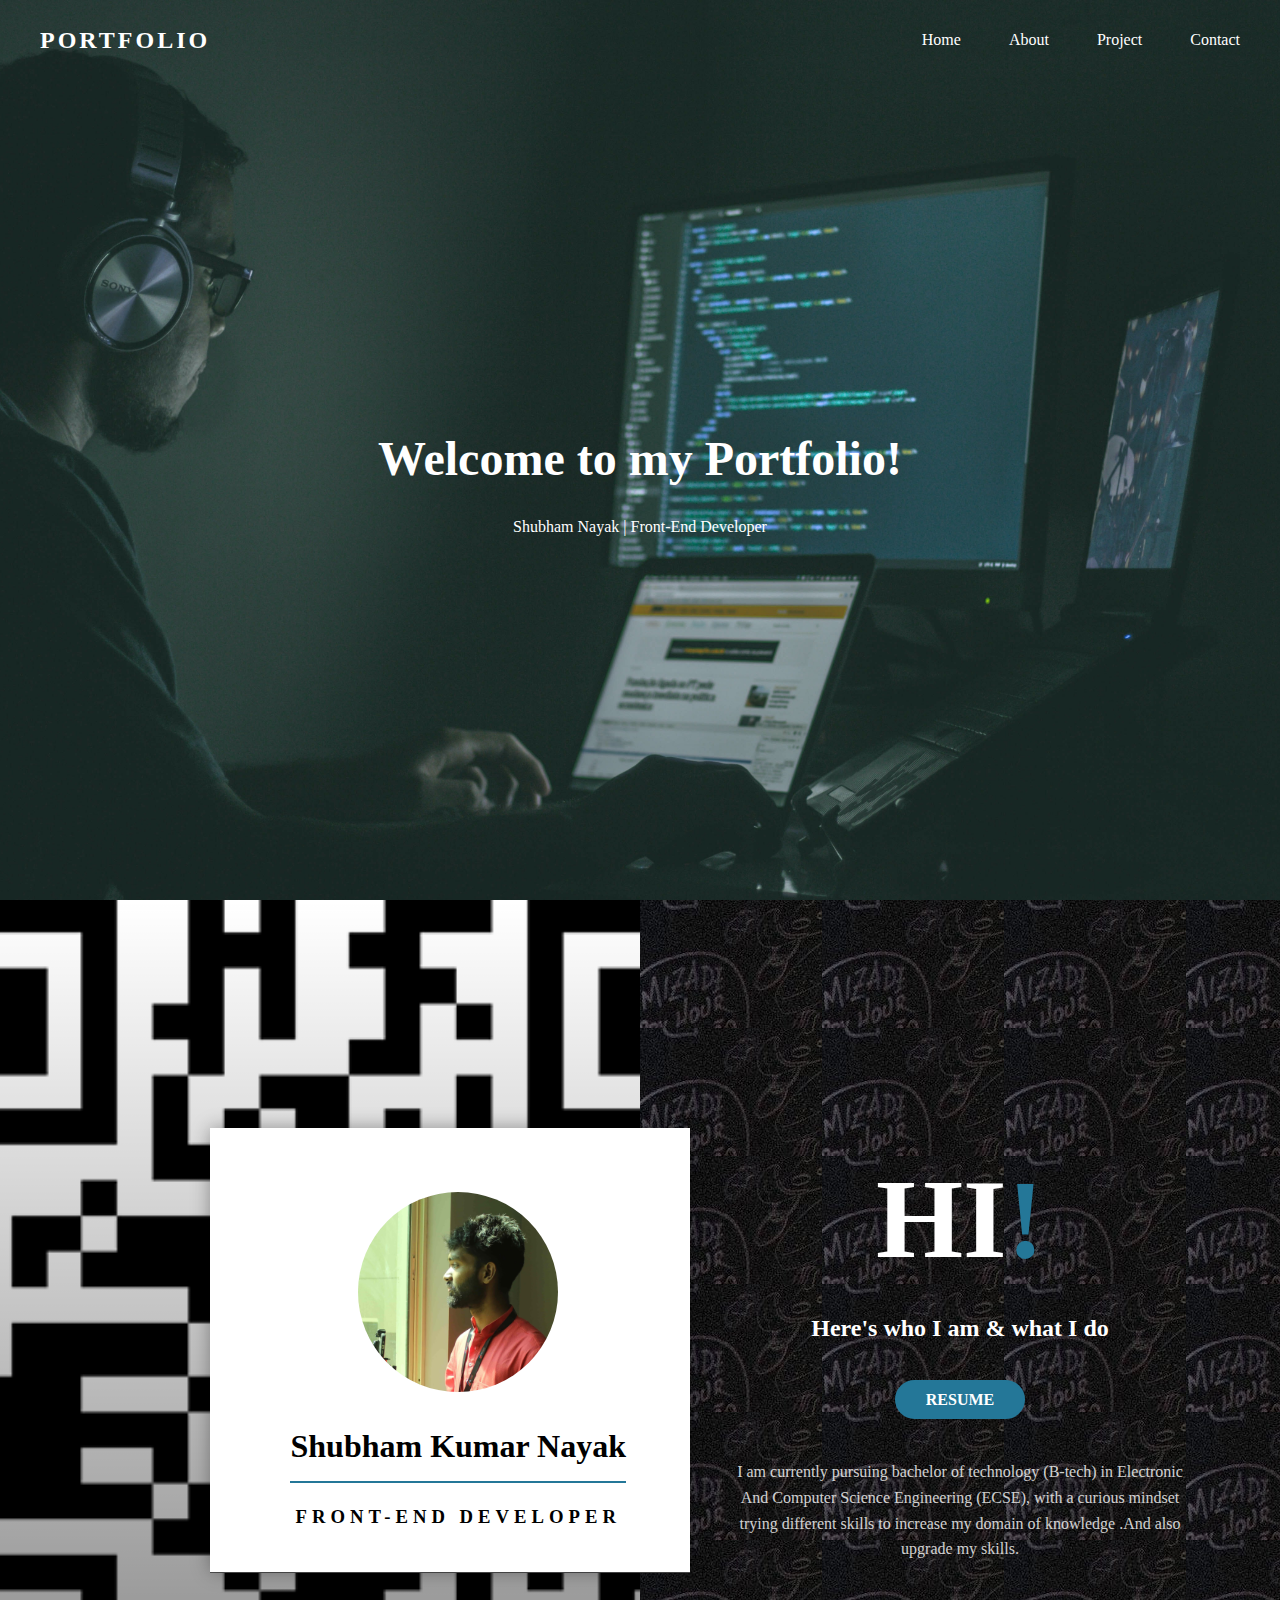
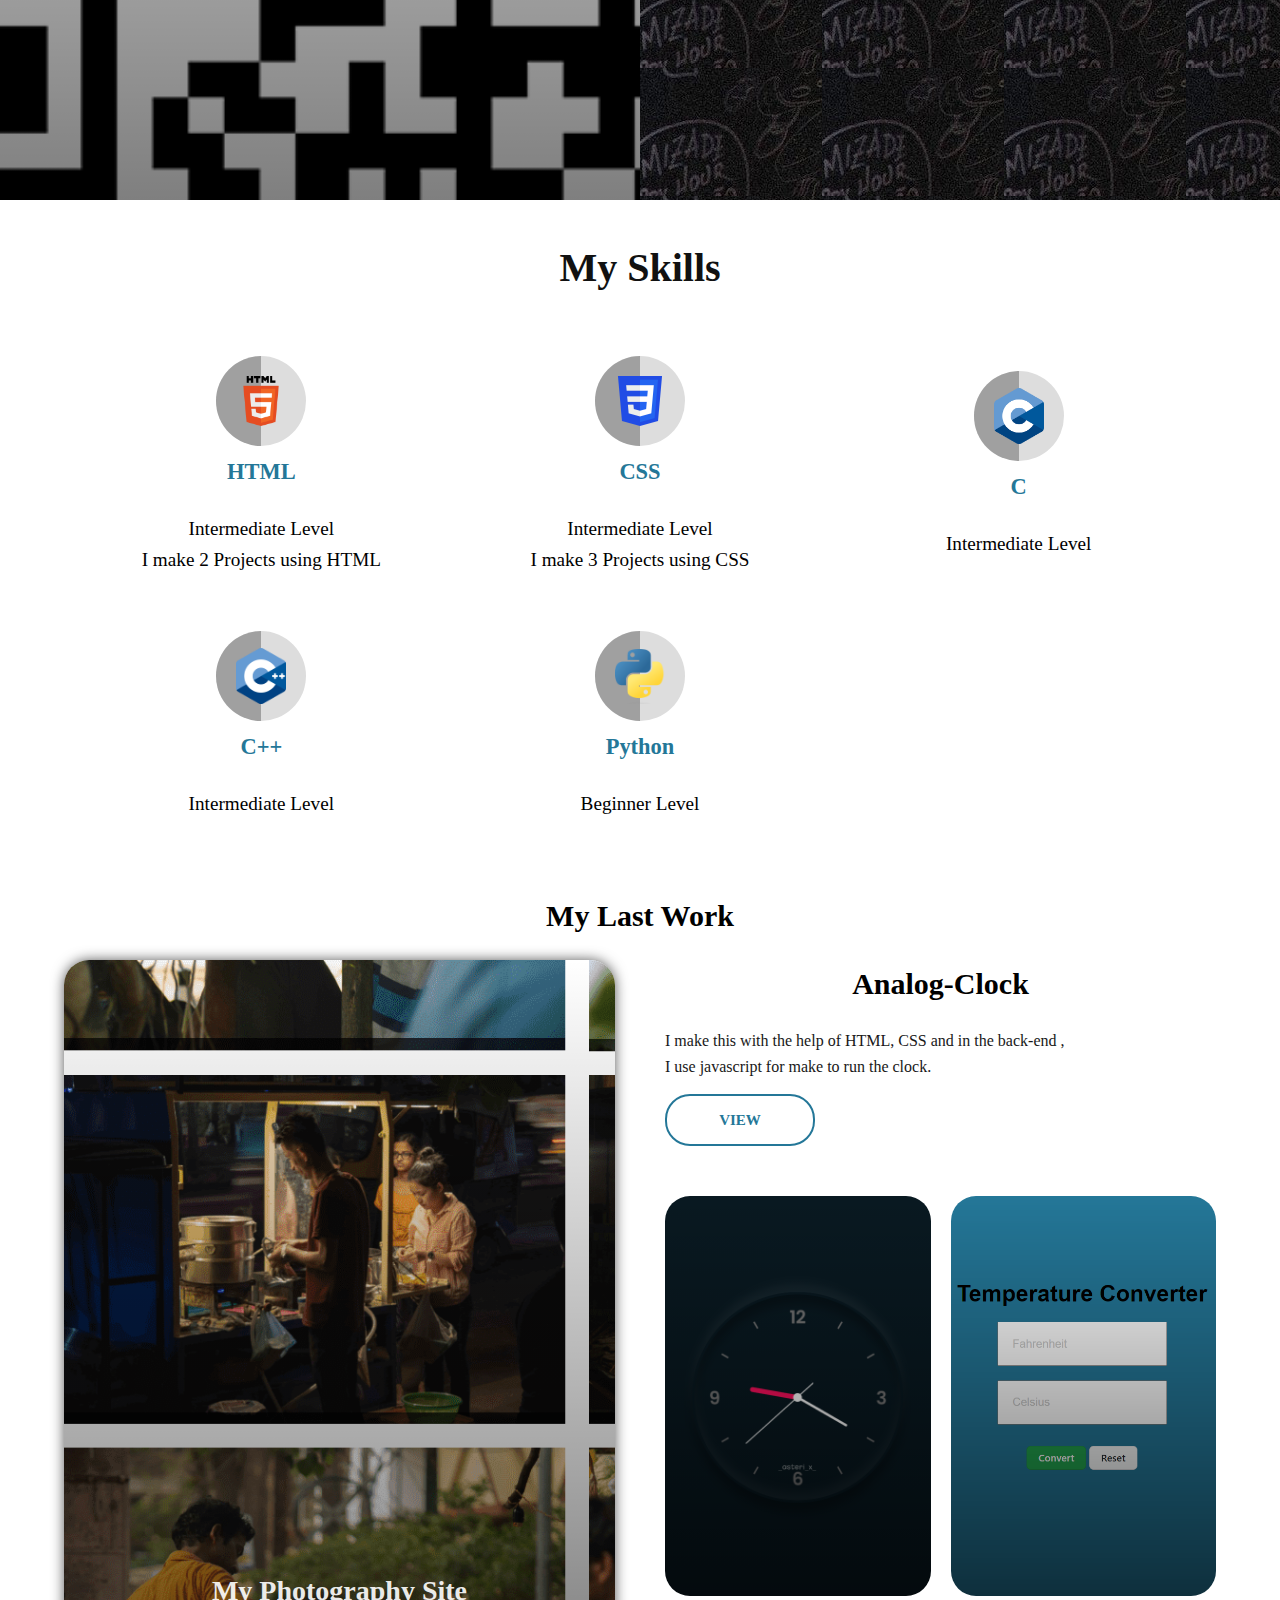
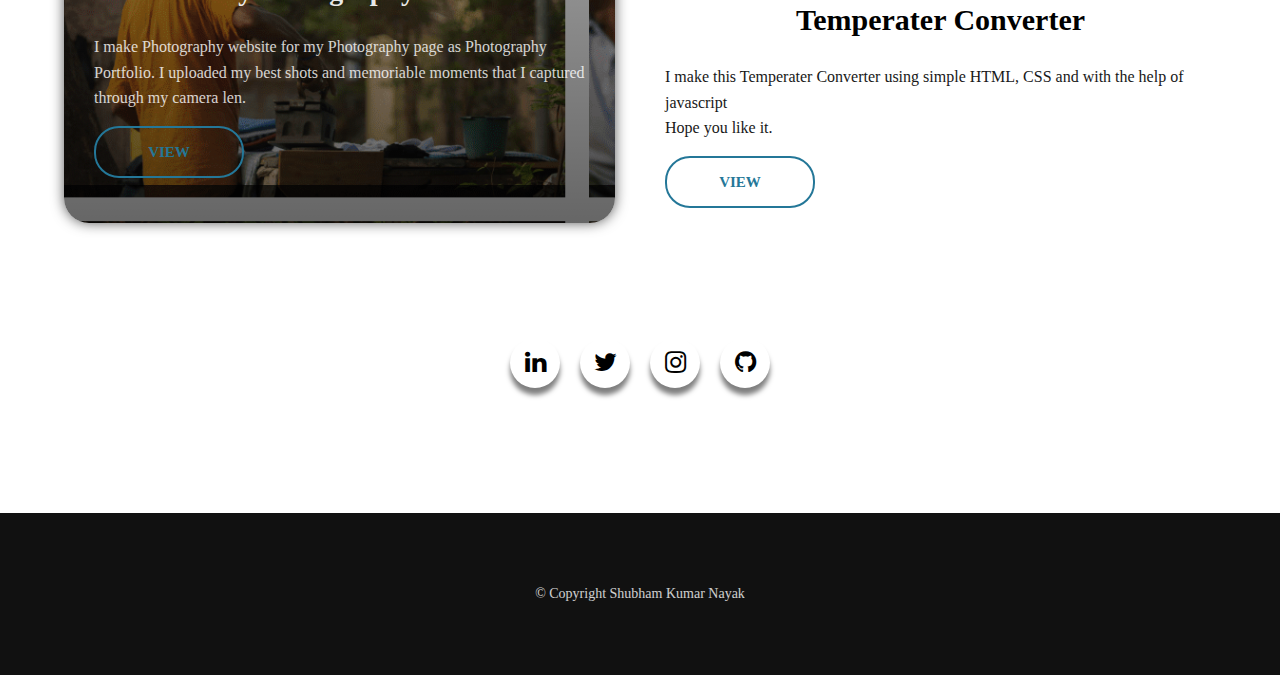
==== index.html @ f909d2b5 "Add files via upload" ====
<!DOCTYPE html>
<html lang="en">

<head>
  <meta charset="UTF-8">
  <meta name="viewport" content="width=device-width, initial-scale=1.0">
  <!-- FONT- AWESOME -->
  <link rel="stylesheet" href="https://cdnjs.cloudflare.com/ajax/libs/font-awesome/6.4.0/css/all.min.css"
    integrity="sha512-iecdLmaskl7CVkqkXNQ/ZH/XLlvWZOJyj7Yy7tcenmpD1ypASozpmT/E0iPtmFIB46ZmdtAc9eNBvH0H/ZpiBw=="
    crossorigin="anonymous" referrerpolicy="no-referrer" />
  <!-- ICON -->
  <link rel="stylesheet" href="https://stackpath.bootstrapcdn.com/font-awesome/4.7.0/css/font-awesome.min.css">
  <!-- CSS -->
  <link rel="stylesheet" href="style.css">
  <title>Portfolio</title>
</head>

<body>
  <!-- HEADER SECTION -->
  <div id="#home">
    <header>
      <div class="navbar">
        <div class="logo">
          <h4>PORTFOLIO</h4>
        </div>
        <ul class="links">
          <li><a href="index.html">Home</a></li>
          <li><a href="#about">About</a></li>
          <li><a href="project.html">Project</a></li>
          <li><a href="#contact">Contact</a></li>
        </ul>
        <div class="toggle_btn">
          <i class="fa-solid fa-bars"></i>
        </div>
      </div>
      <div class="dropdown_menu">
        <li><a href="index.html">Home</a></li>
        <li><a href="#about">About</a></li>
        <li><a href="project.html">Project</a></li>
        <li><a href="#contact">Contact</a></li>
      </div>

    </header>
    <main>
      <section id="hero">
        <h1>Welcome to my Portfolio!</h1>
        <p>Shubham Nayak | Front-End Developer</p>
      </section>
    </main>
  </div>

  <!-- ABOUT SECTION -->
  <div id="about">
    <div class="about-wrapper">
      <div class="about-left">
        <div class="about-left-content">
          <div>
            <div class="shadow">
              <div class="about-img">
                <img src="./img/IMG_7704.JPG" alt="about image">
              </div>
            </div>

            <h2>Shubham Kumar Nayak</h2>
            <h3>Front-End Developer</h3>
          </div>

        </div>
      </div>

      <div class="about-right">
        <h1>hi<span>!</span></h1>
        <h2>Here's who I am & what I do</h2>
        <div class="about-btns">
          <button type="button" class="btn btn-pink"><a href="./img/Shubham's Resume.pdf" id="a"
              download="ture">Resume</a></button>
        </div>

        <div class="about-para">
          <p>I am currently pursuing bachelor of technology (B-tech) in Electronic And Computer Science
            Engineering (ECSE), with a curious
            mindset trying different skills to increase my domain of knowledge .And also upgrade my skills.</p>

        </div>
      </div>
    </div>
  </div>

  <!-- MY SKILL SECTION -->
  <div class="inner">
    <div class="header1">
      <h1>My Skills</h1>
    </div>
    <div class="container2">
      <div class="skill-box">
        <div class="skill-title">
          <div class="img">
            <img src="./img/HTML5_logo_and_wordmark.svg.png" class="skill-icon">
          </div>
          <h3>HTML</h3>
        </div>
        <p>Intermediate Level <br>
         I make 2 Projects using HTML</p>
      </div>
      <div class="skill-box">
        <div class="skill-title">
          <div class="img">
            <img src="./img/CSS3_logo.svg.png" class="skill-icon">
          </div>
          <h3>CSS</h3>
        </div>
        <p>Intermediate Level <br>
          I make 3 Projects using CSS</p>
      </div>
      <div class="skill-box">
        <div class="skill-title">
          <div class="img">
            <img src="./img/C_Logo.png" class="skill-icon">
          </div>
          <h3>C </h3>
        </div>
        <p>Intermediate Level</p>
      </div>
      <div class="skill-box">
        <div class="skill-title">
          <div class="img">
            <img src="./img/ISO_C++_Logo.svg.png" class="skill-icon">
          </div>
          <h3>C++</h3>
        </div>
        <p>Intermediate Level</p>
      </div>
      <div class="skill-box">
        <div class="skill-title">
          <div class="img">
            <img src="./img/Python-logo-notext.svg.png" class="skill-icon">
          </div>
          <h3>Python</h3>
        </div>
        <p>Beginner Level</p>
      </div>

    </div>
  </div>

  <!-- MY WORK SECTION -->
  <section class="section-one">
    <h2>My Last Work</h2>

    <div class="container">
      <div class="sec-one-left">

        <div>
          <h3>My Photography Site</h3>
          <p>I make Photography website for my Photography page as Photography <br>Portfolio.
            I uploaded my best shots and memoriable moments that I captured through my camera len.
          </p>
          <a href="https://asterix014.github.io/digilens/" target="_blank" class="btn1">view</a>
        </div>
      </div>

      <div class="sec-one-right">
        <div class="work-content">
          <h3>Analog-Clock</h3>
          <p>I make this with the help of HTML, CSS and in the back-end ,<br>I use javascript for make to run the clock.
          </p>
          <a href="https://asterix014.github.io/Analog-clock/" target="_blank" class="btn1">view</a>
        </div>
        <div class="work-imgs">
          <div class="work-img-1">
            <!--image here-->
          </div>
          <div class="work-img-2">
            <!-- image here -->
          </div>
        </div>
        <h3>Temperater Converter</h3>
        <p>I make this Temperater Converter using simple HTML, CSS and with the help of javascript <br>
        Hope you like it.</p>
        <a href="https://asterix014.github.io/Temperature_converter/" target="_blank" class="btn1">view</a>
      </div>
    </div>
  </section>
  <!-- CONTACT SECTION -->
  <div id="contact">
    <section class="section-two">
      <div class="social-menu">
        <ul>
          <li><a href="https://www.linkedin.com/in/shubham-kumar-nayak-579475253/" target="_blank"><i class="fa fa-linkedin"></i></a></li>
          <li><a href="https://twitter.com/shubhamnayak446" target="_blank"><i class="fa fa-twitter"></i></a></li>
          <li><a href="https://www.instagram.com/_asteri_x_/?igshid=MzNlNGNkZWQ4Mg%3D%3D" target="_blank"><i class="fa fa-instagram"></i></a></li>
          <li><a href="https://github.com/asterix014" target="_blank"><i class="fa fa-github"></i></a></li>
        </ul>
      </div>
    </section>
  </div>

  <!-- FOOTER SECTION -->
  <footer class="footer">
    <div class="footer-container container">
    </div>
    <p>&copy; Copyright Shubham Kumar Nayak </p>
  </footer>

  <!-- SCRIPT SECTION -->
  <script>
    const toggleBtn = document.querySelector('.toggle_btn')
    const toggleBtnIcon = document.querySelector('.toggle_btn i')
    const dropDownMenu = document.querySelector('.dropdown_menu')

    toggleBtn.onclick = function () {
      dropDownMenu.classList.toggle('open')
      const isOpen = dropDownMenu.classList.contains('open')

      toggleBtnIcon.classList = isOpen
        ? 'fa-solid fa-xmark'
        : "fa-solid fa-bars"

    }

  </script>

</body>

</html>
---- style.css ----
* {
    padding: 0;
    margin: 0;
    box-sizing: border-box;
    font-family: 'Poppins';

}

body {
    line-height: 1.6;
    height: 100vh;
    background-color: #fff;
    background-image: url(./img/jefferson-santos-9SoCnyQmkzI-unsplash.jpg);
    background-repeat: no-repeat;
    background-size: cover;
    background-position: center;
}

img {
    width: 100%;
    display: block;
}

/********************** Utility Classes *******************/
.flex {
    display: flex;
    justify-content: center;
    align-items: center;
}

.container1 {
    width: 100%;
    height: 100vh;
    background-color: rgba(0, 0, 0, 0.01);
    align-items: center;
    justify-content: center;

}

.container {
    width: 90vw;
    margin: 0 auto;
}

.btn1 {
    background: #247798;
    border: none;
    display: block;
    width: 150px;
    text-align: center;
    color: #247798;
    text-transform: uppercase;
    background: transparent;
    font-size: 15px;
    font-weight: bold;
    padding: 12px;
    border: 2px solid #247798;
    border-radius: 25px;
    margin: 15px 0;
    transition: all 0.5s ease;
}

.btn1:hover {
    background: #247798;
    color: #fff;
}

.container1 h4 {
    font-size: 25px;
    width: 60px;
    cursor: pointer;
    color: aliceblue;
}

/* Nav section */
li {
    list-style: none;
}

a {
    text-decoration: none;
    color: #fff;
    font-size: 1rem;
}

a:hover {
    color: orange;
}

/* Header section */
header {
    position: relative;
    padding: 0 2rem;
}

.navbar {
    width: 100%;
    height: 60px;
    max-width: 1200px;
    padding-top: 20px;
    margin: 0 auto;
    display: flex;
    align-items: center;
    justify-content: space-between;
}

.navbar .logo h4 {
    color: #fff;
    font-size: 1.5rem;
    font-weight: 600;
    letter-spacing: 3px;

}

.navbar .links {
    display: flex;
    gap: 3rem;
}

.navbar .toggle_btn {
    color: #fff;
    font-size: 1.5rem;
    cursor: pointer;
    display: none;
}

.dropdown_menu {
    display: none;
    position: absolute;
    right: 2rem;
    top: 60px;
    height: 0px;
    width: 300px;
    background: rgba(225, 225, 225, 0.1);
    backdrop-filter: blur(15px);
    border-radius: 10px;
    overflow: hidden;
    transition: height 0.2rem cubic-bezier(0.175, 0.885, 0.32, 1.275);
}

.dropdown_menu.open {
    height: 160px;
}

.dropdown_menu li {
    padding: 0.7rem;
    display: flex;
    align-items: center;
    justify-content: center;
}

.dropdown_menu .action_btn {
    width: 100%;
    display: flex;
    justify-content: center;
}

section#hero {
    height: calc(100vh - 60px);
    display: flex;
    flex-direction: column;
    align-items: center;
    justify-content: center;
    text-align: center;
    color: #fff;
}

#hero h1 {
    font-size: 3rem;
    margin-bottom: 1rem;
}

/* About section */

.about-left {
    background: linear-gradient(rgba(0, 0, 0, 0), rgba(0, 0, 0, 0.5)), url("./img/unnamed.png") center/cover no-repeat;

    display: flex;
    flex-direction: column;
    align-items: center;
    justify-content: center;
    height: 100vh;

}

.about-left-content>div {
    background: #fff;
    background-repeat: no-repeat;
    background-size: cover;
    background-position: center;
    padding: 4rem 4rem 2.5rem 5rem;
    text-align: center;
}

.about-left-content {
    backdrop-filter: blur(300px);
    box-shadow: 0px 0px 18px -1px rgba(0, 0, 0, 0.39);
    -webkit-box-shadow: 0px 0px 18px -1px rgba(0, 0, 0, 0.39);
    -moz-box-shadow: 0px 0px 18px -1px rgba(0, 0, 0, 0.39);

}

.about-img img {
    display: block;
    width: 200px;
    padding-bottom: 10px;
}

.about-img {
    width: 200px;
    height: 200px;
    overflow: hidden;
    border-radius: 50%;
    transition: all 0.5s ease-in-out;
}

.shadow {
    margin-left: auto;
    margin-right: auto;
    border-radius: 50%;
    width: 200px;
    height: 200px;
    position: relative;
    cursor: pointer;

}

.shadow::after {
    content: "";
    position: absolute;
    background: rgba(0, 0, 0, 0.4);
    left: 50%;
    transform: translateX(-50%);
    bottom: -20px;
    height: 7px;
    width: 50px;
    filter: blur(3px);
    -webkit-filter: blur(3px);
    opacity: 0;
    transition: all 0.6s ease;
}

.shadow:hover .about-img {
    transform: translateY(-10px);
}

.shadow:hover::after {
    opacity: 1;
}

.about-left-content h2 {
    font-size: 2rem;
    margin: 2.2rem 0 0.6rem 0;
    line-height: 1.2;
    color: black;
    padding-bottom: 1rem;
    border-bottom: 2px solid #247798;
}

.about-left-content h3 {
    text-transform: uppercase;
    font-weight: 300;
    letter-spacing: 5px;
    margin-top: 1.2rem;
    color:#000;
    font-weight: bold;
}

.about-right {
    background: url(./img/img\ 10.jpg);
    height: 100vh;
    display: flex;
    flex-direction: column;
    align-items: center;
    justify-content: center;
    padding: 0 5rem;
    text-align: center;
}

.about-right h1 {
    font-size: 7rem;
    color: #fff;
    text-transform: uppercase;
}

.about-right h1 span {
    color: #247798;
    ;
}

.about-right h2 {
    color: #fff;
    font-weight: 600;
}

.about-btns {
    display: flex;
    margin: 2rem 0;
}

.about-btns a {
    color: #fff;
    text-decoration: none;

}

#a {
    left: 80px;
}

.btn {
    border: none;
    font-size: 0.9rem;
    text-transform: uppercase;
    border: 2px solid #000;
    border-radius: 20px;
    padding: 0.55rem 0;
    width: 130px;
    font-weight: 600;
    background: transparent;
    margin: 0 0.5rem;
    cursor: pointer;
}

.btn1.btn1-pink {
    background: #247798;
    color: #fff;
    border-color: #247798;
    transition: all 0.5s ease-in-out;
}

.btn1.btn1-pink:hover {
    background: transparent;
    border-color: #247798;
    color: #000;
}

.btn1.btn1-white {
    transition: all 0.5s ease-in-out;
}

.btn1.btn1-white:hover {
    background: #247798;
    border-color: #247798;
    color: #fff;
}


.btn.btn-pink {
    background: #247798;
    color: #fff;
    border-color: #247798;
    transition: all 0.5s ease-in-out;
}

.btn.btn-pink:hover {
    background: transparent;
    border-color: #247798;
    color: #000;
}

.btn.btn-white {
    transition: all 0.5s ease-in-out;
}

.btn.btn-white:hover {
    background: #247798;
    border-color: #247798;
    color: #fff;
}
.about-para p {
    font-weight: 300;
    padding: 0.5rem;
    color: #fff;
    opacity: 0.8;
}

/* Skill section */

.inner {
    padding-top: 20px;

}

.header1 {
    text-align: center;
    color: #111;
    padding: 1rem;
    font-size: 20px;
    font-weight: 200;
    position: relative;
}

.container2 {
    display: grid;
    grid-template-columns: repeat(3, 1fr);
    justify-content: center;
    align-items: center;
    text-align: center;
    grid-gap: 1rem;
    padding: 1rem 80px;
    font-size: 1.2rem;
}

.skill-box {
    padding: 1rem;
    color: #000;
    cursor: pointer;
}

.skill-title {
    display: flex;
    flex-direction: column;
    align-items: center;
    padding: 0.5rem;
    margin-bottom: 0.5rem;
    position: relative;
   
}

.skill-box:hover>.skill-title:after,
.skill-box:hover>.skill-title:before {
    width: 35px;
}

.skill-box:hover .img {
    transform: translateY(-10px);
}

.skill-title:after {
    content: '';
    position: absolute;
    bottom: 0;
    right: 50%;
    width: 0;
    height: 4px;
    border-radius: 2px 0 0 2px;
    background-color: #247798;
    transition: .5s;
}

.skill-title::before {
    content: '';
    position: absolute;
    bottom: 0;
    left: 50%;
    width: 0;
    height: 4px;
    border-radius: 0 2px 2px 0;
    background-color: #247798;
    transition: .5s;

}

.img {
    width: 90px;
    height: 90px;
    position: relative;
    border-radius: 45px;
    background-color: #ddd;
    display: flex;
    justify-content: center;
    align-items: center;
    transition: .5s;
}

.img:after {
    content: ' ';
    position: absolute;
    top: 0;
    left: 0;
    width: 50%;
    height: 90px;
    background: rgba(100, 100, 100, 0.5);
    border-radius: 45px 0 0 45px;

}

.skill-title h3 {
    color: #247798;
    margin: 0.5rem;
}

.skill-icon {
    width: 50px;
    z-index: 2;
}

/* my work section */
/* section one */
.section-one {

    margin: 40px 0;
    min-height: 100vh;
}

.section-one h3 {
    text-align: center;
    color: #fff;
    padding-bottom: 20px;
    font-size: 30px;

}
.section-one h2 {
    text-align: center;
    color: #000;
    padding-bottom: 20px;
    font-size: 30px;

}

.sec-one-left {
    height: 100vh;
    border-radius: 25px;
    background: linear-gradient(rgba(0, 0, 0, 0), rgba(0, 0, 0, 0.6)),  url("./img/Screenshot\ 2023-07-16\ 224457.png") center/cover no-repeat;
    box-shadow: 0px 0px 14px -1px rgba(0, 0, 0, 0.75);
    -webkit-box-shadow: 0px 0px 14px -1px rgba(0, 0, 0, 0.75);
    -moz-box-shadow: 0px 0px 14px -1px rgba(0, 0, 0, 0.75);
}

.sec-one-left div {
    color: #fff;
    height: 100%;
    display: flex;
    flex-direction: column;
    justify-content: flex-end;
    padding: 30px;
}

.sec-one-left div h3 {
    font-size: 28px;
    opacity: 0.9;
}

.sec-one-left div p {
    font-weight: 300;
    opacity: 0.8;
}

.sec-one-right h3 {
    color: #000;
}

.sec-one-right>h3 {
    text-align: center;
}

.sec-one-right p {
    opacity: 0.9;
    font-weight: 300;
}

.work-content {
    margin: 50px 0;
}

.work-imgs {
    display: grid;
    grid-template-columns: repeat(2, 1fr);
    grid-column-gap: 20px;
}

.work-img-1 {
    background: linear-gradient(rgba(0, 0, 0, 0), rgba(0, 0, 0, 0.6)), url("./img/Screenshot\ 2023-07-16\ 212043.png") center/cover no-repeat;
    border-radius: 25px;
    height: 400px;
    transition: all 0.5s ease;
}

.work-img-2 {
    background: linear-gradient(rgba(0, 0, 0, 0), rgba(0, 0, 0, 0.6)), url("./img/Screenshot\ 2023-07-16\ 234950.png") center/cover no-repeat;
    height: 400px;
    border-radius: 25px;
    transition: all 0.5s ease;
}

.work-imgs div:hover {
    box-shadow: 0 0 8px #000;
    -webkit-box-shadow: 0 0 8px #000;
    -moz-box-shadow: 0 0 8px #000;
}

/* Contact section */

.section-two {
    padding: 100px;
}

.social-menu ul {
    position: relative;
    top: 50%;
    left: 50%;
    transform: translate(-50%, -50%);
    align-items: center;
    justify-content: center;
    display: flex;
}

.social-menu ul li {
    list-style: none;
    margin: 0 10px;
}

.social-menu ul li .fa {
    color: #000000;
    font-size: 25px;
    line-height: 50px;
    transition: .5s;
}

.social-menu ul li .fa:hover {
    color: #ffffff;
}

.social-menu ul li a {
    position: relative;
    display: block;
    width: 50px;
    height: 50px;
    border-radius: 50%;
    background-color: white;
    text-align: center;
    transition: 0.5s;
    transform: translate(0, 0px);
    box-shadow: 0px 7px 5px rgba(0, 0, 0, 0.5);
}

.social-menu ul li a:hover {
    transform: rotate(0deg) skew(0deg) translate(0, -10px);
}

.social-menu ul li:nth-child(1) a:hover {
    background-color: #3b5999;
}

.social-menu ul li:nth-child(2) a:hover {
    background-color: #55acee;
}

.social-menu ul li:nth-child(3) a:hover {
    background-color: #e4405f;
}

.social-menu ul li:nth-child(4) a:hover {
    background-color: #000;
}

/* Footer section */

.footer {
    background: #111;
    color: #fff;
    padding: 70px 0;
    text-align: center;
}

.footer-container>div {
    margin: 40px 0;
}

.footer-container h2 {
    color: #00b4d8;
    font-size: 36px;
    font-weight: 500;
    letter-spacing: 7px;
}

.footer-container p {
    opacity: 0.7;
}

.subs {
    background: #000;
    width: 350px;
    display: flex;
    justify-content: space-between;
    align-items: center;
    margin: 30px auto;
}

.subs i {
    font-size: 26px;
    flex: 10%;
    display: block;
}

.subs input {
    flex: 60%;
    background: transparent;
    border: none;
    font-size: 16px;
    padding: 0 5px;
    outline: 0;
    color: #fff;
}

.subs button {
    flex: 30%;
    font-size: 16px;
    padding: 15px 0;
    font-weight: bold;
    background: #00b4d8;
    border: none;
    transition: all 0.5s ease;
    cursor: pointer;
}

.subs button:hover {
    color: #fff;
}

.footer>p {
    text-align: center;
    font-size: 14px;
    opacity: 80%;
}

/* for project section  */
.section-four {
    margin: 40px 0;
}

.blog {
    margin: 40px 0;
}

.blog-content {
    padding: 25px;
    background: #f7f7f7;
}

.blog span {
    display: block;
}

.misc-info {
    font-size: 14px;
    color: var(--dark);
    margin-top: 16px;
}

.blog-title {
    font-size: 20px;
    font-weight: 900;
}

.blog-text {
    font-weight: 300;
}



/***************** Media Queries *****************/
@media screen and (min-width: 800px) {

    /* section four */
    .blog-wrapper-sm {
        display: grid;
        grid-template-columns: repeat(2, 1fr);
        grid-gap: 20px;
    }

}
@media screen and (min-width: 1000px) {
    
    /* section four */
    .blog-wrapper-lg {
        display: grid;
        grid-template-columns: repeat(2, 1fr);
        grid-gap: 20px;
    }
}
@media screen and (min-width: 1400px) {

    /* section four */
    .blog-wrapper-sm {
        grid-template-columns: repeat(4, 1fr);
    }
}

/* ===============media queries============= */
/* For hearder section */
@media (max-width:992px) {

    .navbar .links {
        display: none;
    }

    .navbar .toggle_btn {
        display: block;
    }

    .dropdown_menu {
        display: block;
    }
}

@media (max-width:576px) {

    .dropdown_menu {
        left: 2rem;
        width: unset;
    }
}

.about-wrapper {
    height: 100vh;
}

/* for About section */
@media screen and (min-width: 992px) {
    .about-wrapper {
        display: grid;
        grid-template-columns: repeat(2, 1fr);
    }

    .about-left {
        position: relative;
    }

    .about-left-content {
        position: absolute;
        right: -50px;
    }
}

/* for skill section */
@media screen and (max-width:990px) {
    .header1 {
        padding-top: 700px;
    }

    .container2 {
        grid-template-columns: repeat(2, 1fr);
        padding: 2rem 50px;
    }
}

@media screen and (max-width:650px) {
    .header1 {
        padding-top: 700px;
    }

    .container2 {

        grid-template-columns: 1fr;

    }
}

/*my work section */
@media screen and (min-width: 1000px) {
    .section-one .container {
        display: grid;
        grid-template-columns: repeat(2, 1fr);
        grid-column-gap: 50px;
    }

    .sec-one-left {
        align-self: center;
    }

    .work-content {
        margin-top: 0;
    }

    .sec-one-left {
        height: 100%;
    }

}

/* for footer section */
@media screen and (min-width: 1000px) {

    /* footer */
    .footer-container {
        display: grid;
        grid-template-columns: repeat(2, 1fr);
        grid-gap: 20px;
    }
}

@media screen and (min-width: 1200px) {

    /* footer */
    .footer-container>div {
        width: 60%;
        margin-left: auto;
        margin-right: auto;
    }

}


/*************** extra small sized screen ******************/
@media screen and (max-width: 500px) {


    .subs button {
        padding-left: 8px;
        padding-right: 8px;
    }

    h2 {
        font-size: 30px !important;
    }

    h3 {
        font-size: 20px !important;
    }

    p {
        font-size: 15px;
    }

    .btn {
        font-size: 14px;
        padding: 8px 0;
    }

    .work-imgs {
        grid-template-columns: 1fr;
        grid-row-gap: 20px;
    }
}
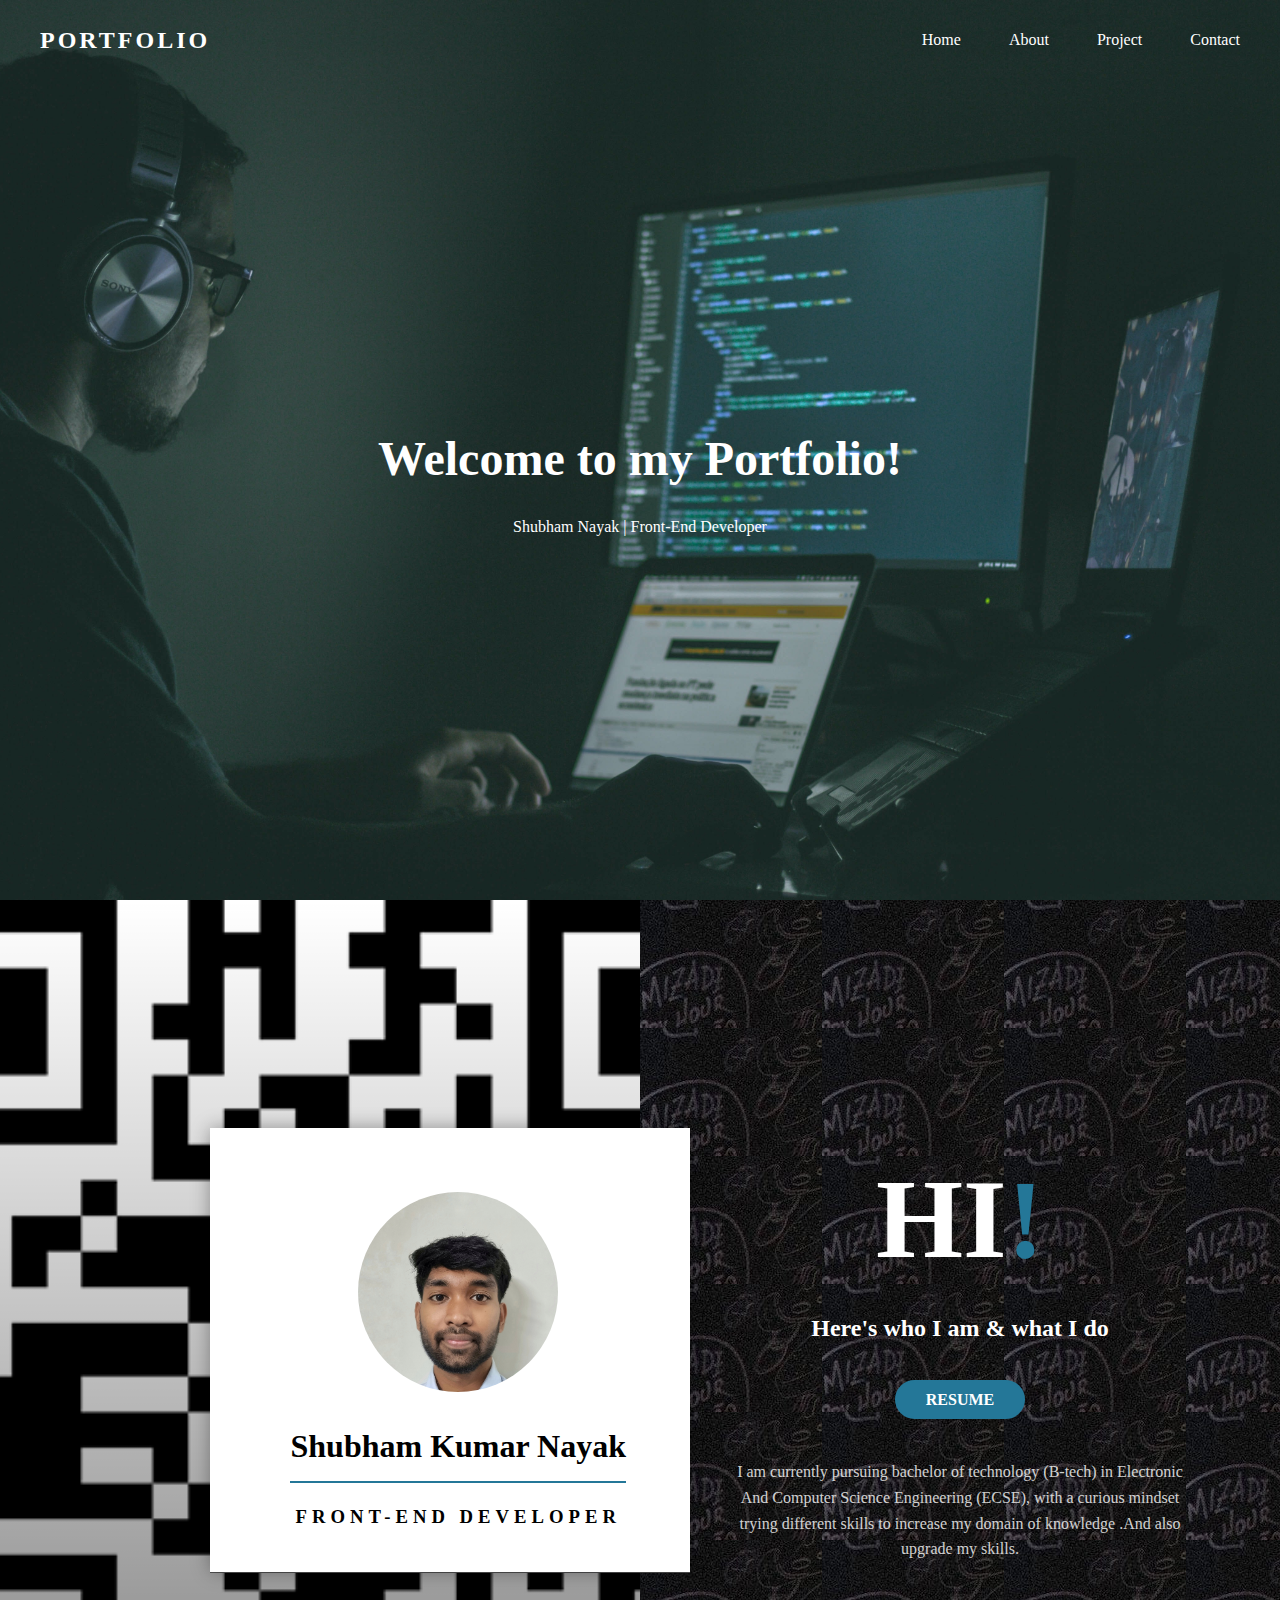
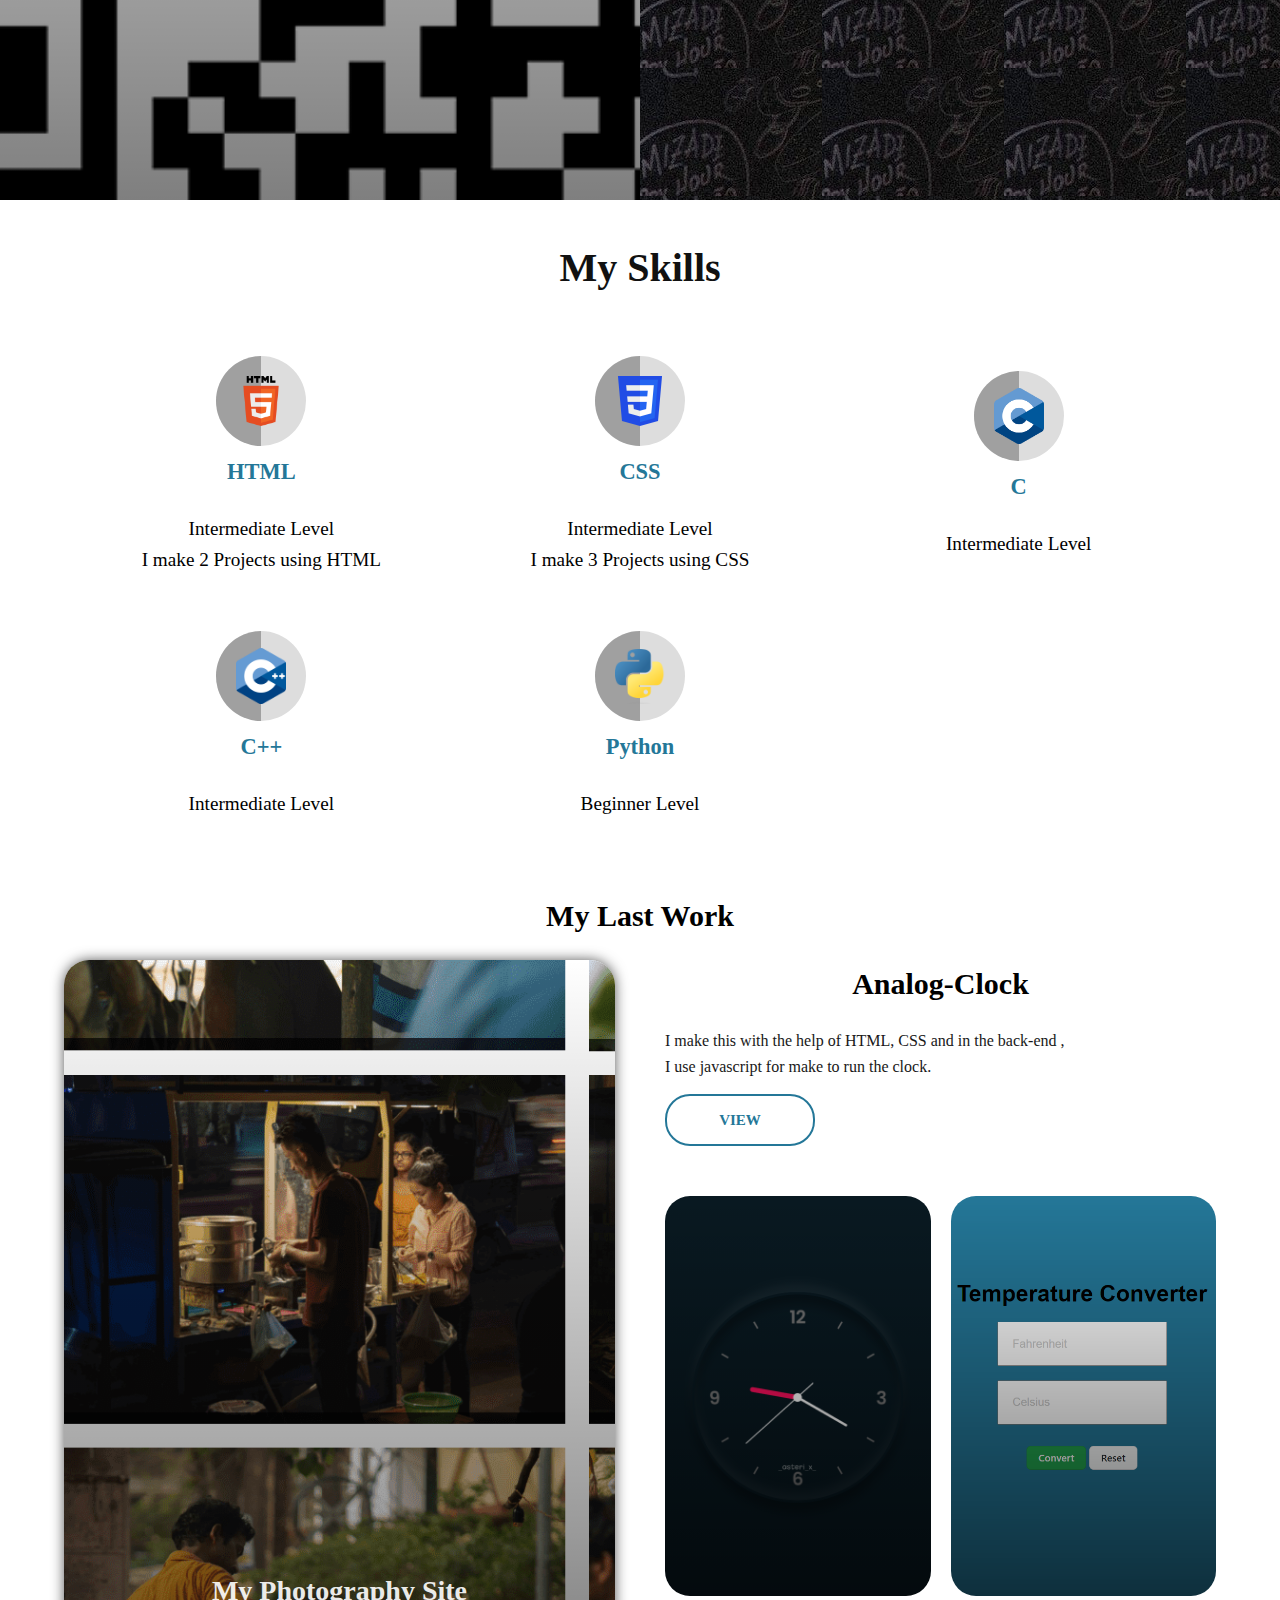
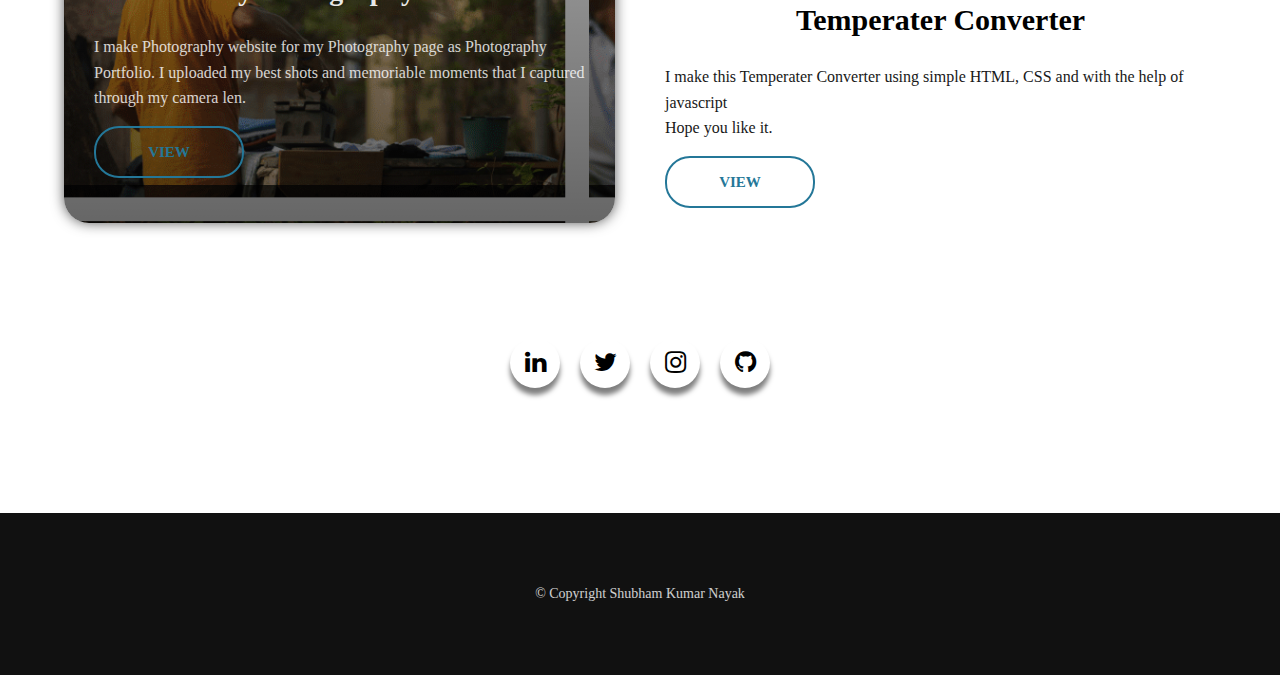
==== commit d2274a71: "Update index.html" ====
--- a/index.html
+++ b/index.html
@@ -57,7 +57,7 @@
           <div>
             <div class="shadow">
               <div class="about-img">
-                <img src="./img/IMG_7704.JPG" alt="about image">
+                <img src="./img/Shubham Nayak.jpeg" alt="about image">
               </div>
             </div>
 
@@ -72,7 +72,7 @@
         <h1>hi<span>!</span></h1>
         <h2>Here's who I am & what I do</h2>
         <div class="about-btns">
-          <button type="button" class="btn btn-pink"><a href="./img/Shubham's Resume.pdf" id="a"
+          <button type="button" class="btn btn-pink"><a href="./img/Shubham Nayak CS.pdf" id="a"
               download="ture">Resume</a></button>
         </div>
 
@@ -155,7 +155,7 @@
           <p>I make Photography website for my Photography page as Photography <br>Portfolio.
             I uploaded my best shots and memoriable moments that I captured through my camera len.
           </p>
-          <a href="https://asterix014.github.io/digilens/" target="_blank" class="btn1">view</a>
+          <a href="https://shubhamnayak14.github.io/digilens/" target="_blank" class="btn1">view</a>
         </div>
       </div>
 
@@ -164,7 +164,7 @@
           <h3>Analog-Clock</h3>
           <p>I make this with the help of HTML, CSS and in the back-end ,<br>I use javascript for make to run the clock.
           </p>
-          <a href="https://asterix014.github.io/Analog-clock/" target="_blank" class="btn1">view</a>
+          <a href="https://shubhamnayak14.github.io/Analog-clock/" target="_blank" class="btn1">view</a>
         </div>
         <div class="work-imgs">
           <div class="work-img-1">
@@ -177,7 +177,7 @@
         <h3>Temperater Converter</h3>
         <p>I make this Temperater Converter using simple HTML, CSS and with the help of javascript <br>
         Hope you like it.</p>
-        <a href="https://asterix014.github.io/Temperature_converter/" target="_blank" class="btn1">view</a>
+        <a href="https://shubhamnayak14.github.io/Temperature_converter/" target="_blank" class="btn1">view</a>
       </div>
     </div>
   </section>
@@ -222,4 +222,4 @@
 
 </body>
 
-</html>+</html>
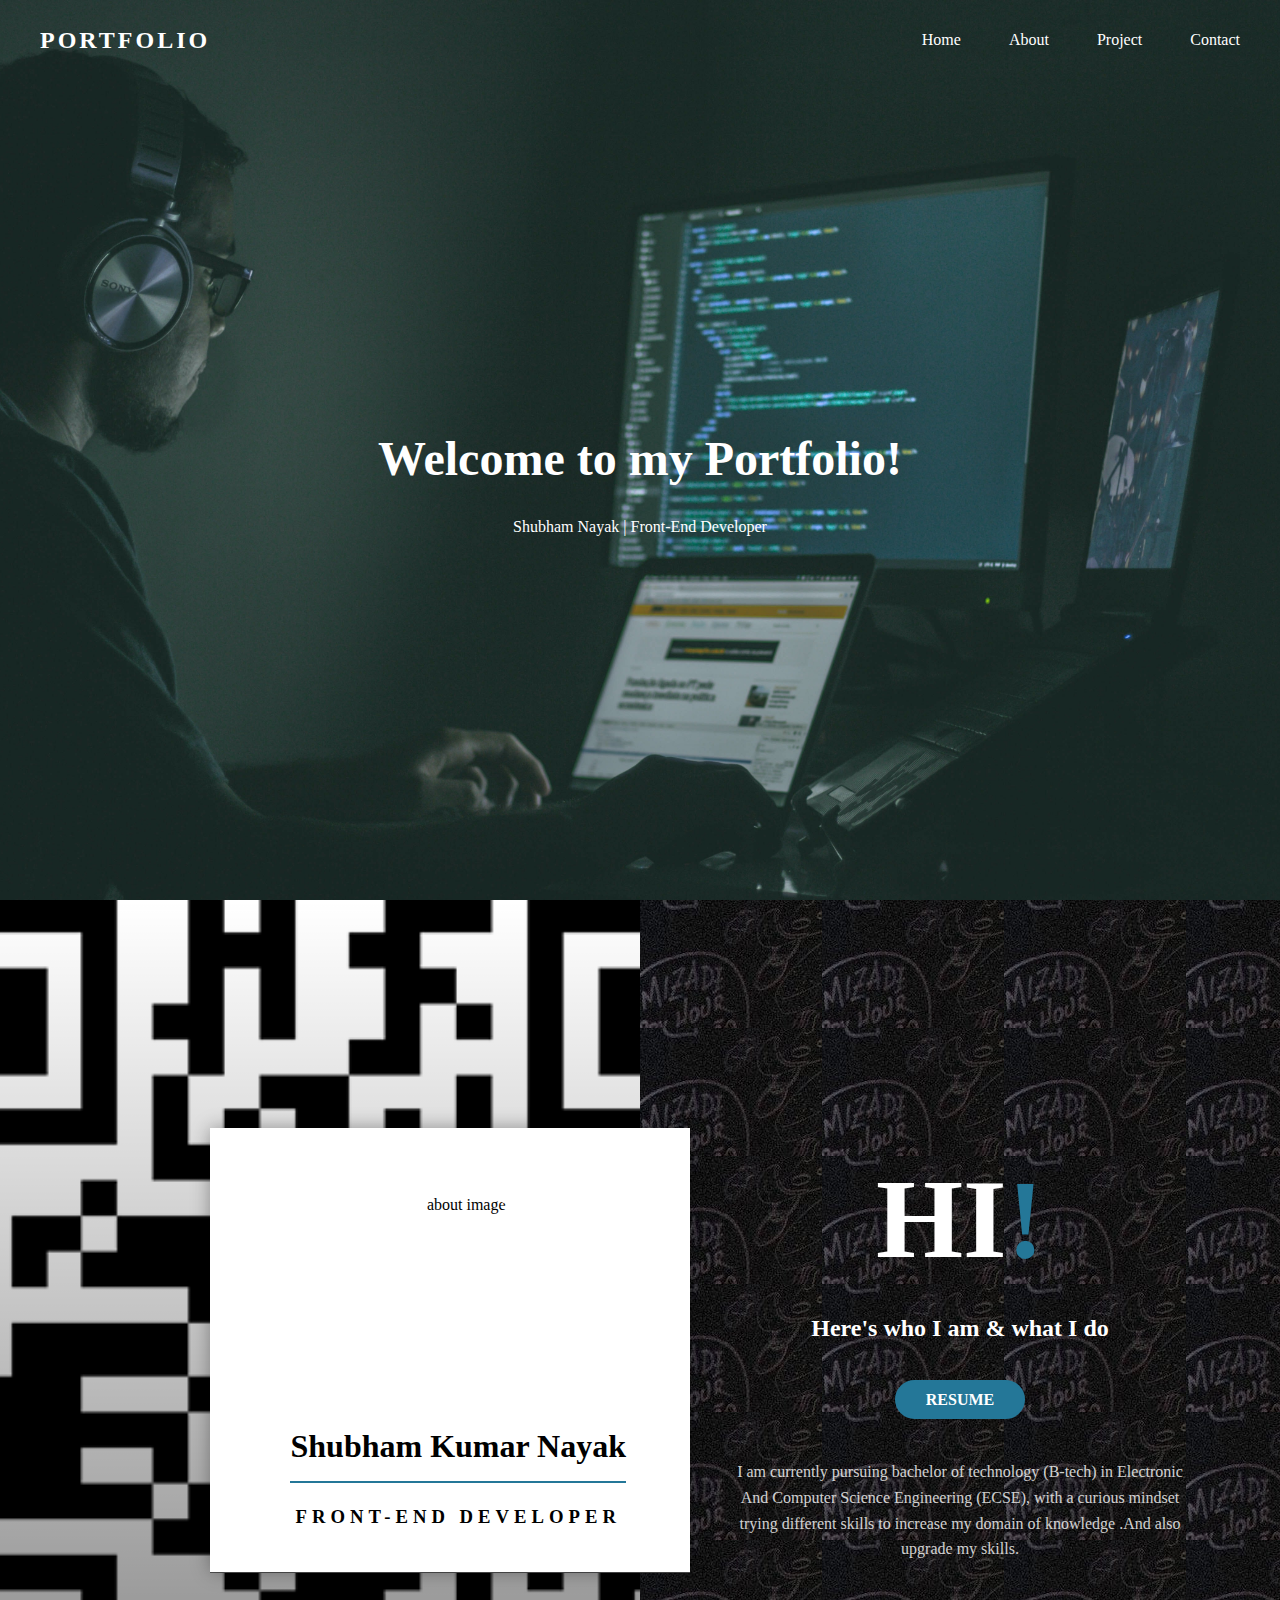
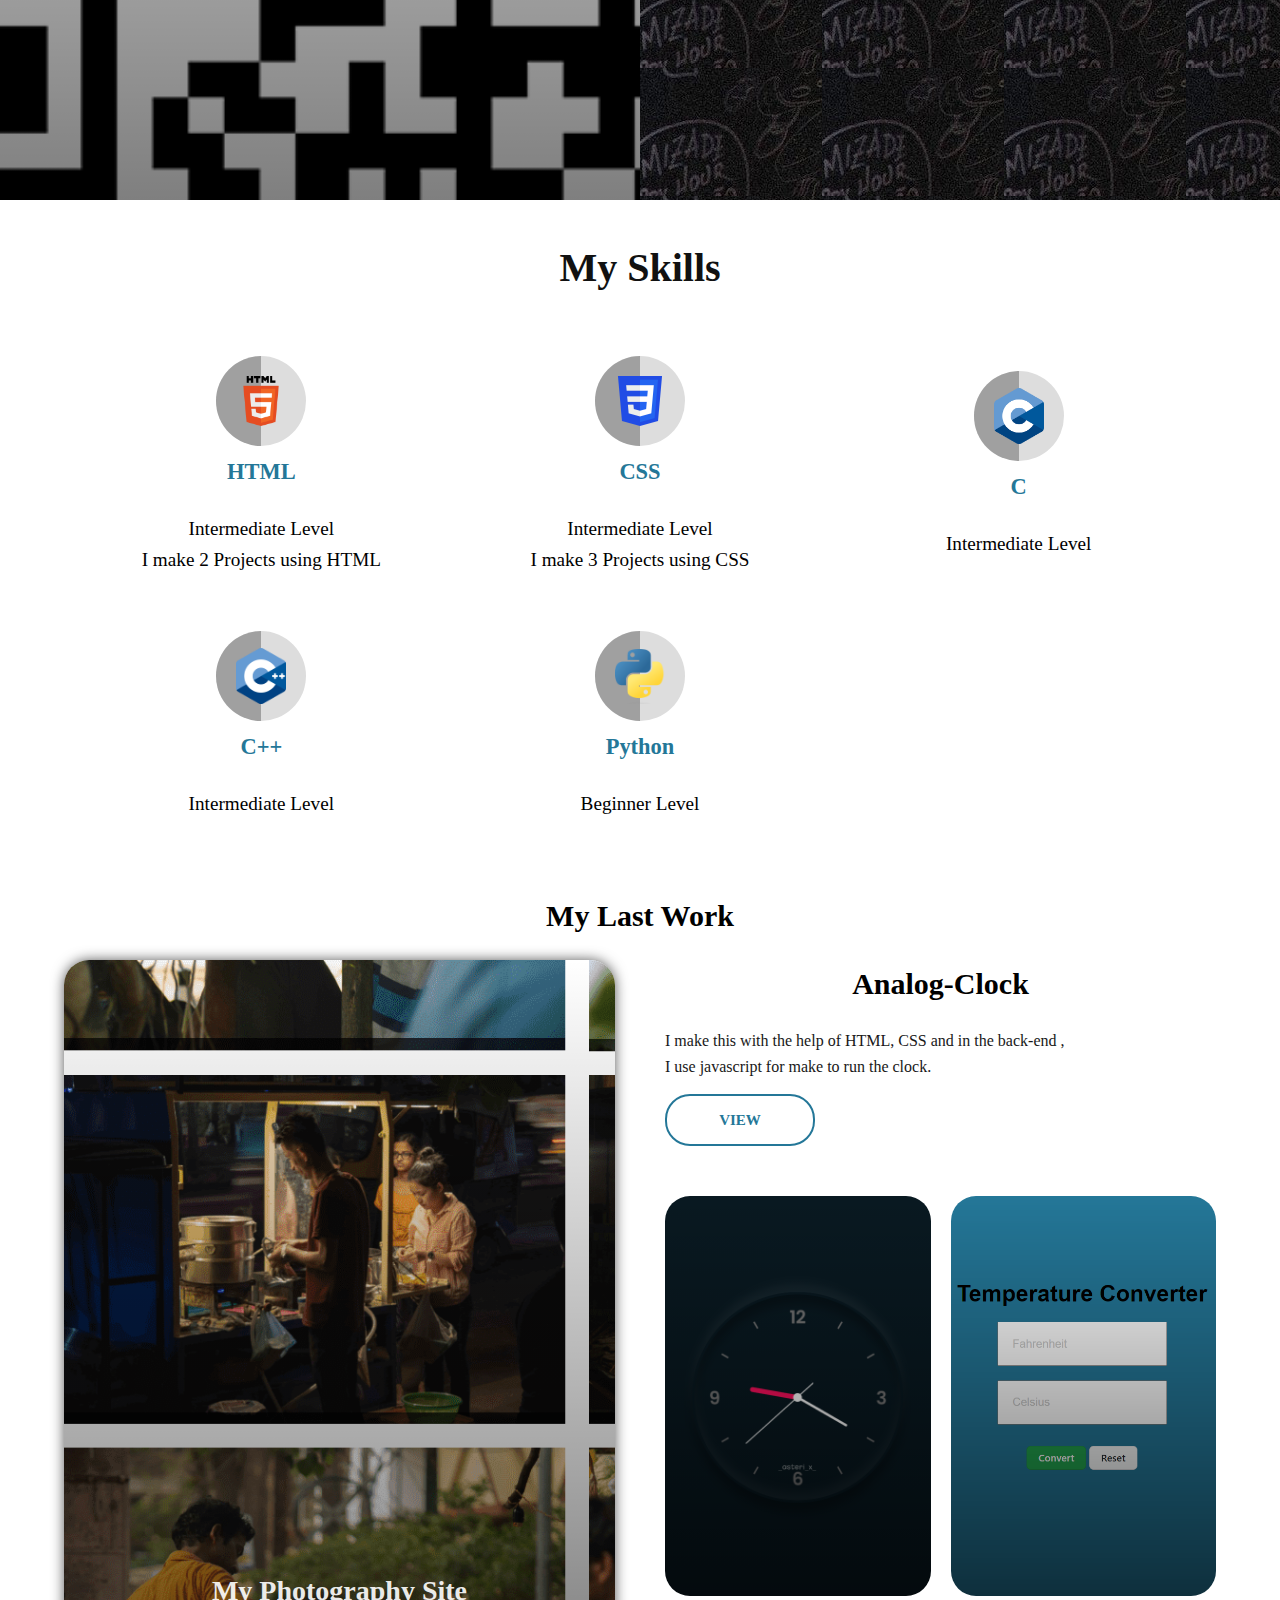
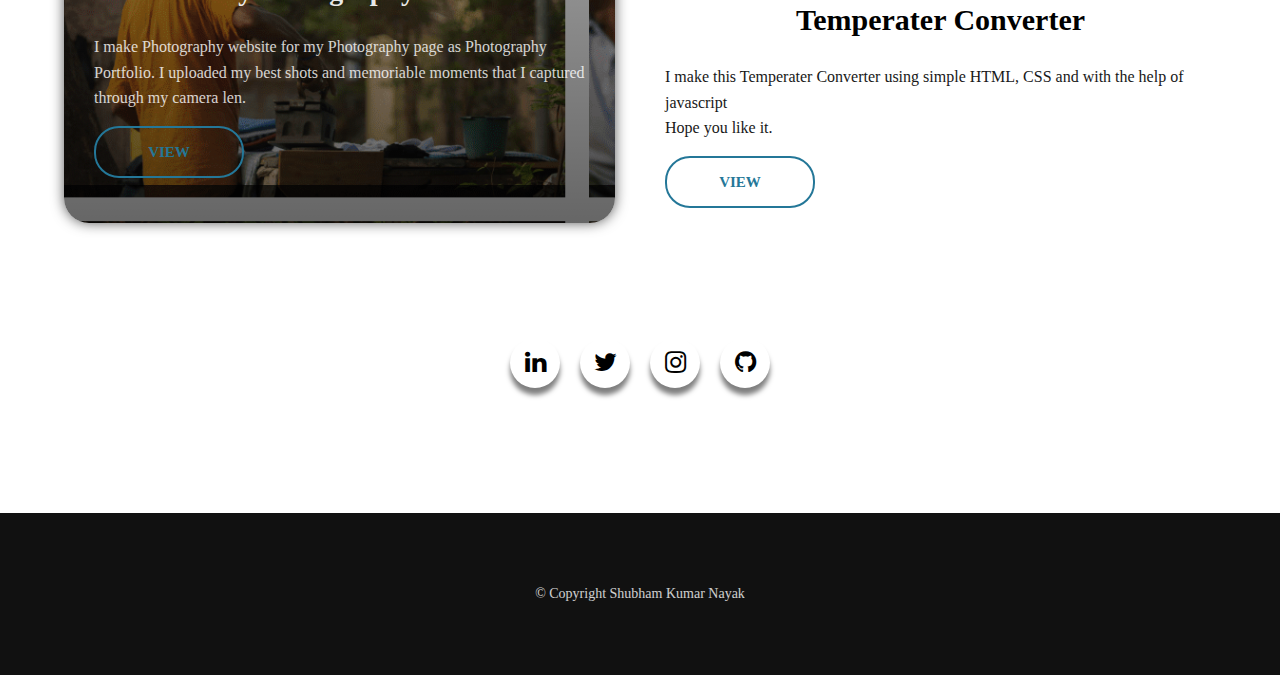
==== commit 3c93afd2: "Update index.html" ====
--- a/index.html
+++ b/index.html
@@ -57,7 +57,7 @@
           <div>
             <div class="shadow">
               <div class="about-img">
-                <img src="./img/Shubham Nayak.jpeg" alt="about image">
+                <img src="./img/" alt="about image">
               </div>
             </div>
 
@@ -72,7 +72,7 @@
         <h1>hi<span>!</span></h1>
         <h2>Here's who I am & what I do</h2>
         <div class="about-btns">
-          <button type="button" class="btn btn-pink"><a href="./img/Shubham Nayak CS.pdf" id="a"
+          <button type="button" class="btn btn-pink"><a href="./img/Shubham Nayak  CS.pdf" id="a"
               download="ture">Resume</a></button>
         </div>
 
